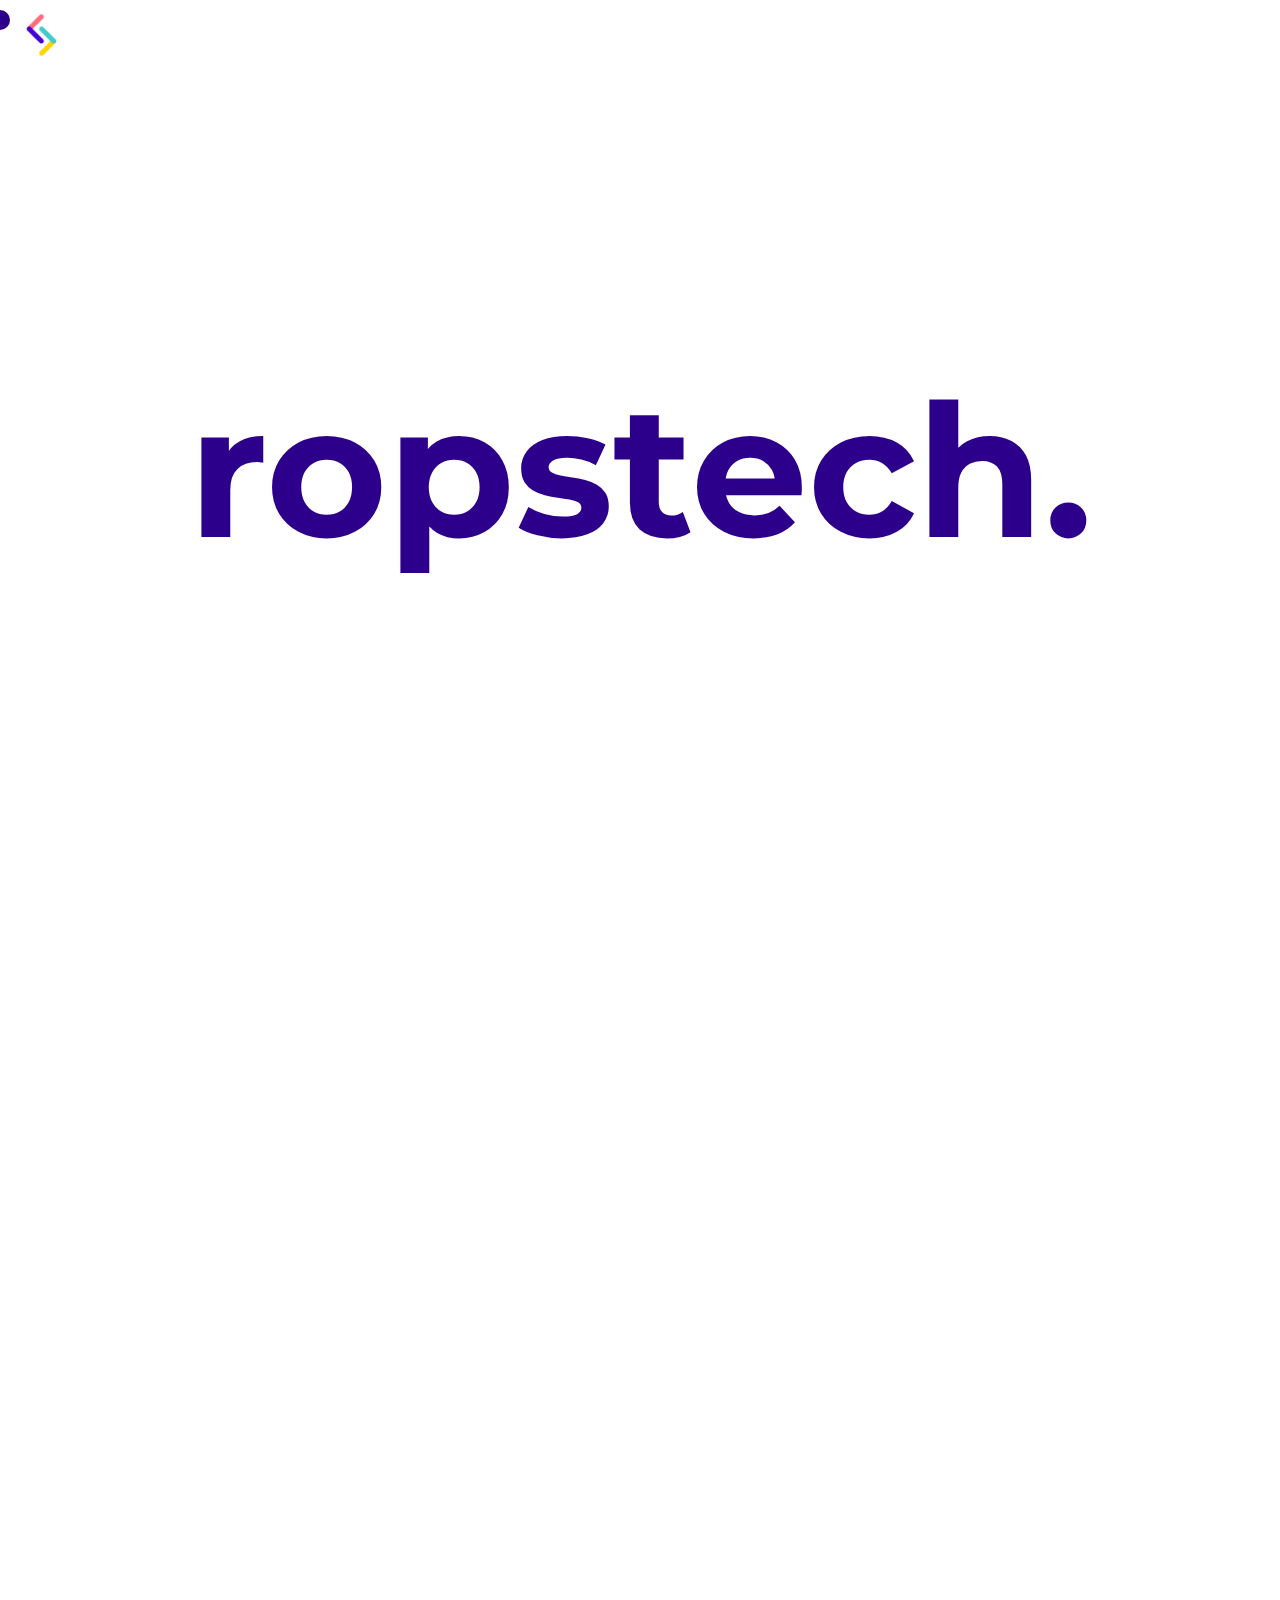
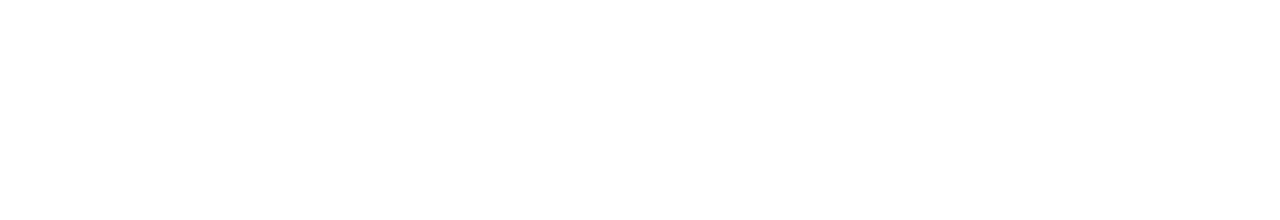
==== index.html @ 999d429a "try text_scramble.js" ====
<!DOCTYPE html>
<html lang="en">
  <head>
    <meta charset="UTF-8">
    <title>ropstech</title>
    <link href="https://fonts.googleapis.com/css2?family=Montserrat:wght@900&display=swap" rel="stylesheet">
    <link rel="shortcut icon" type="image/x-icon" href="icons/favicon.ico?">
    <link rel="stylesheet" type="text/css" href="style.css">
    <script src="./scripts/mouseover.js"></script>
    <script src="https://cdnjs.cloudflare.com/ajax/libs/gsap/3.9.1/gsap.min.js"></script>
    <script src="./scripts/text_scramble.js"></script>
  </head>

  <body>
    <div class="header">
      <a href="https://ropstech.github.io">
        <img src="./images/Logo_main-removebg.png" alt="Logo"/>
      </a>
    </div>
    <div class="cursor"></div>
    <div class="shapes"style="margin-top: 20px;">
      <div class="shape shape-1"></div>
      <div class="shape shape-2"></div>
      <div class="shape shape-3"></div>
    </div>
    <div class="content"style="margin-top: 20px;">
      <h1>ropstech.</h1>
    </div>
    <div class="spacer"></div>
    <div class="container">
      <div class="text"></div>
    </div>
  </body>
</html>
---- style.css ----
html, body {
    font-family: 'Montserrat', sans-serif;
    font-weight: 900;
    margin: 0;
    padding: 0;
  }
  
  body, body * {
    cursor: none;
  }
  
  .shapes {
    position: relative;
    height: 100vh;
    width: 100vw;
    background: #2c008a;
    overflow: hidden;
    margin: 0;
    box-sizing: border-box;
  }
  
  .shape {
    will-change: transform;
    position: absolute;
    border-radius: 50%;
  }
  .shape.shape-1 {
    background: #4401d5;
    width: 650px;
    height: 650px;
    margin: -325px 0 0 -325px;
  }
  .shape.shape-2 {
    background: #40cccb;
    width: 440px;
    height: 440px;
    margin: -220px 0 0 -220px;
  }
  .shape.shape-3 {
    background: #FFD400;
    width: 270px;
    height: 270px;
    margin: -135px 0 0 -135px;
  }
  
  .content {
    top: 0;
    left: 0;
    position: absolute;
    display: flex;
    justify-content: center;
    align-items: center;
    height: 100vh;
    width: 100vw;
    background: #fff;
    mix-blend-mode: screen;
  }
  
  div {
    height: 50vh;
    overflow: hidden;
  }
  
  .spacer {
    height: 50vh;
  }
  
  h1 {
    font-size: 100px;
    color: #000;
    margin: 0;
    text-align: center;
  }
  @media (min-width: 419px) {
    h1 {
      font-size: 100px;
      font-size: calc((0.0989119683 * 100vw + (58.5558852621px)));
    }
  }
  @media (min-width: 1430px) {
    h1 {
      font-size: 200px;
    }
  }
  
  .cursor {
    position: fixed;
    background: #2c008a;
    width: 20px;
    height: 20px;
    margin: -10px 0 0 -10px;
    border-radius: 50%;
    will-change: transform;
    -webkit-user-select: none;
       -moz-user-select: none;
        -ms-user-select: none;
            user-select: none;
    pointer-events: none;
    z-index: 10000;
  }
  
  ::-moz-selection {
    color: #fff;
    background: #2c008a;
  }
  
  ::selection {
    color: #fff;
    background: #2c008a;
  }
  
  
  
  @import 'https://fonts.googleapis.com/css?family=Roboto+Mono:100';
  
        .container {
          height: 100%;
          width: 100%;
          justify-content: center;
          align-items: center;
          display: flex;
        }
  
        .text {
          font-weight: 100;
          font-size: 28px;
          color: #2c008a;
          font-family: 'Roboto Mono', monospace;
  
        }
  
        .dud {
          color: #4401d5;
        }
    
    
    img {
    height: 50px;
    position: absolute;
    top: 10px;
    left: 10px;
    z-index: 1000;
    }
    
    img:hover {
    cursor: pointer;
    pointer-events: auto; /* pointer-events auf auto setzen */
    }
  
    .header {
    position: fixed;
    top: 0;
    width: 100%;
    height: 60px;
    z-index: 9999;
    background-color: #fff;
  }
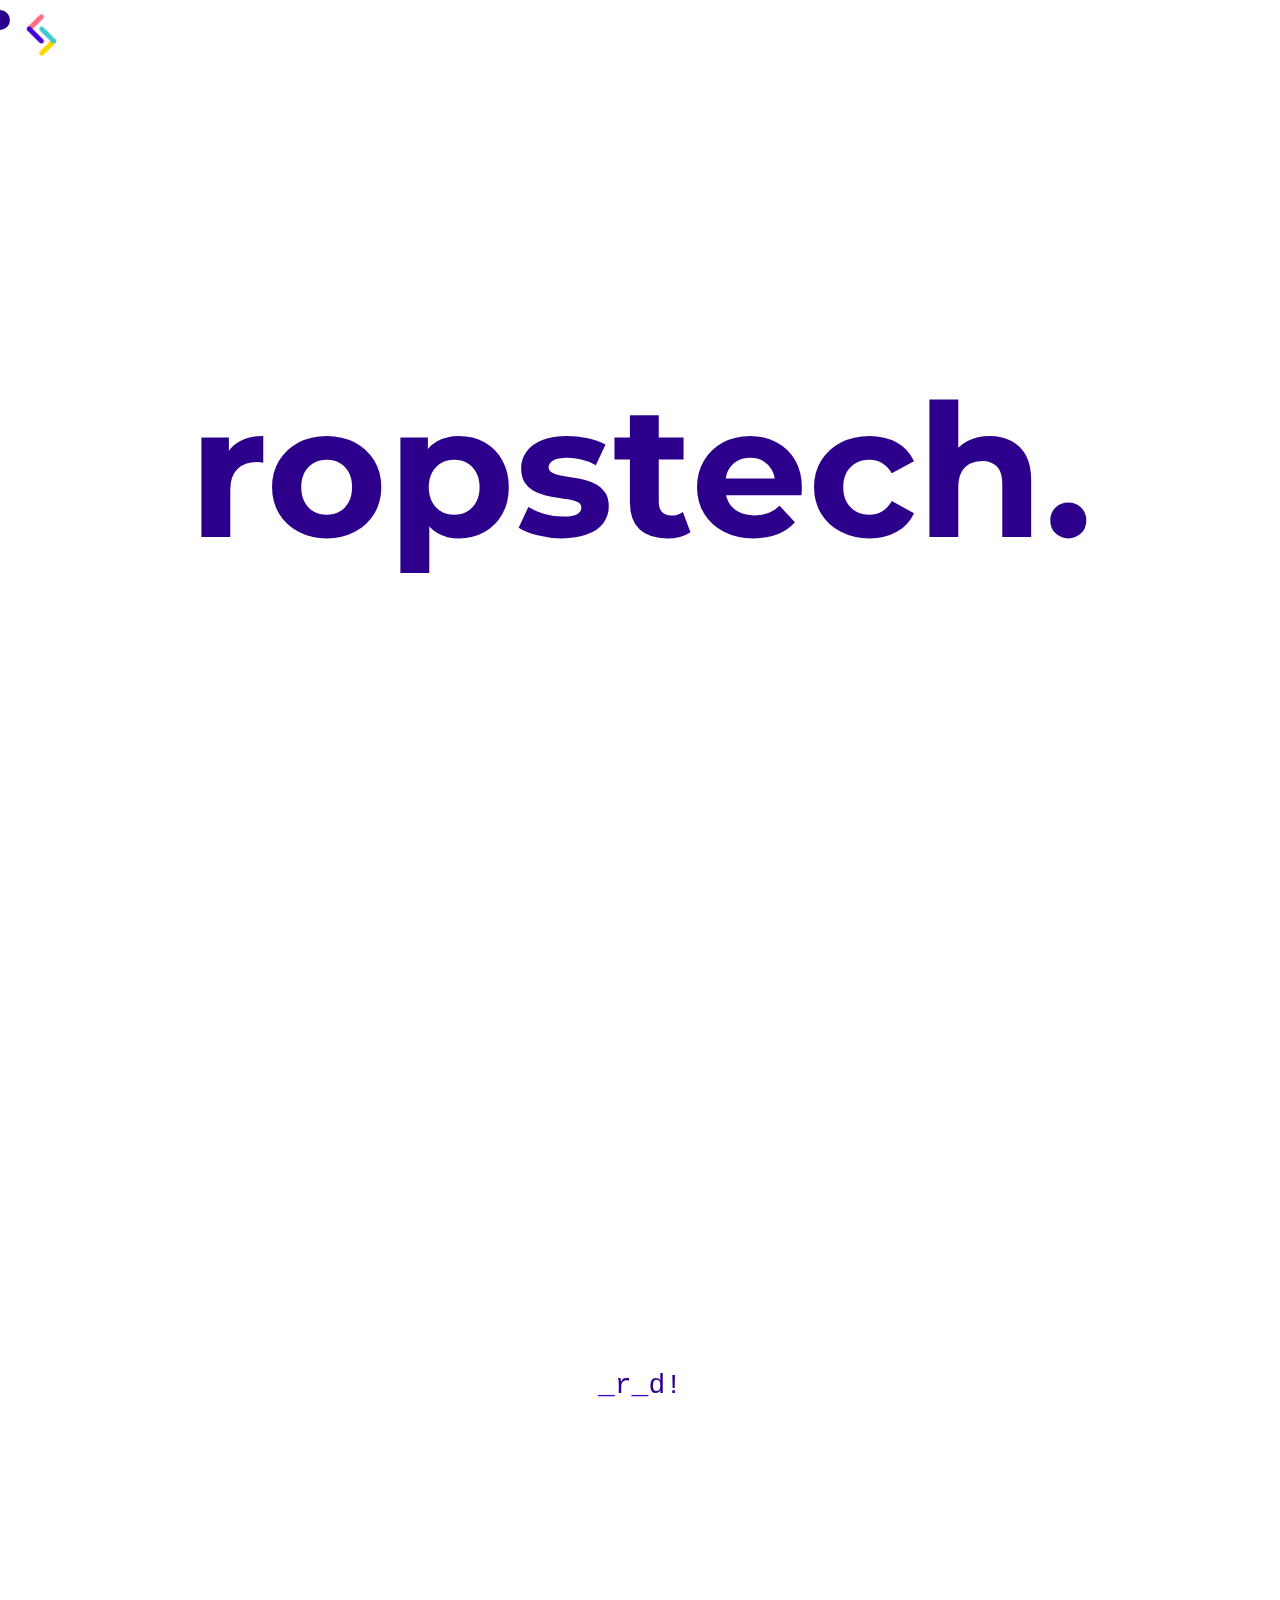
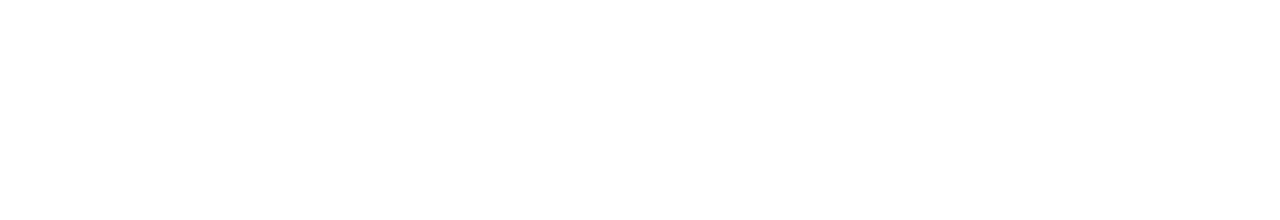
==== commit 7459b333: "fixing JS error by placing script src at eof" ====
--- a/index.html
+++ b/index.html
@@ -6,9 +6,7 @@
     <link href="https://fonts.googleapis.com/css2?family=Montserrat:wght@900&display=swap" rel="stylesheet">
     <link rel="shortcut icon" type="image/x-icon" href="icons/favicon.ico?">
     <link rel="stylesheet" type="text/css" href="style.css">
-    <script src="./scripts/mouseover.js"></script>
-    <script src="https://cdnjs.cloudflare.com/ajax/libs/gsap/3.9.1/gsap.min.js"></script>
-    <script src="./scripts/text_scramble.js"></script>
+
   </head>
 
   <body>
@@ -29,7 +27,10 @@
     <div class="spacer"></div>
     <div class="container">
       <div class="text"></div>
-    </div>
+    </div> 
   </body>
 </html>
 
+<script src="./scripts/mouseover.js"></script>
+<script src="https://cdnjs.cloudflare.com/ajax/libs/gsap/3.9.1/gsap.min.js"></script>
+<script src="./scripts/text_scramble.js"></script>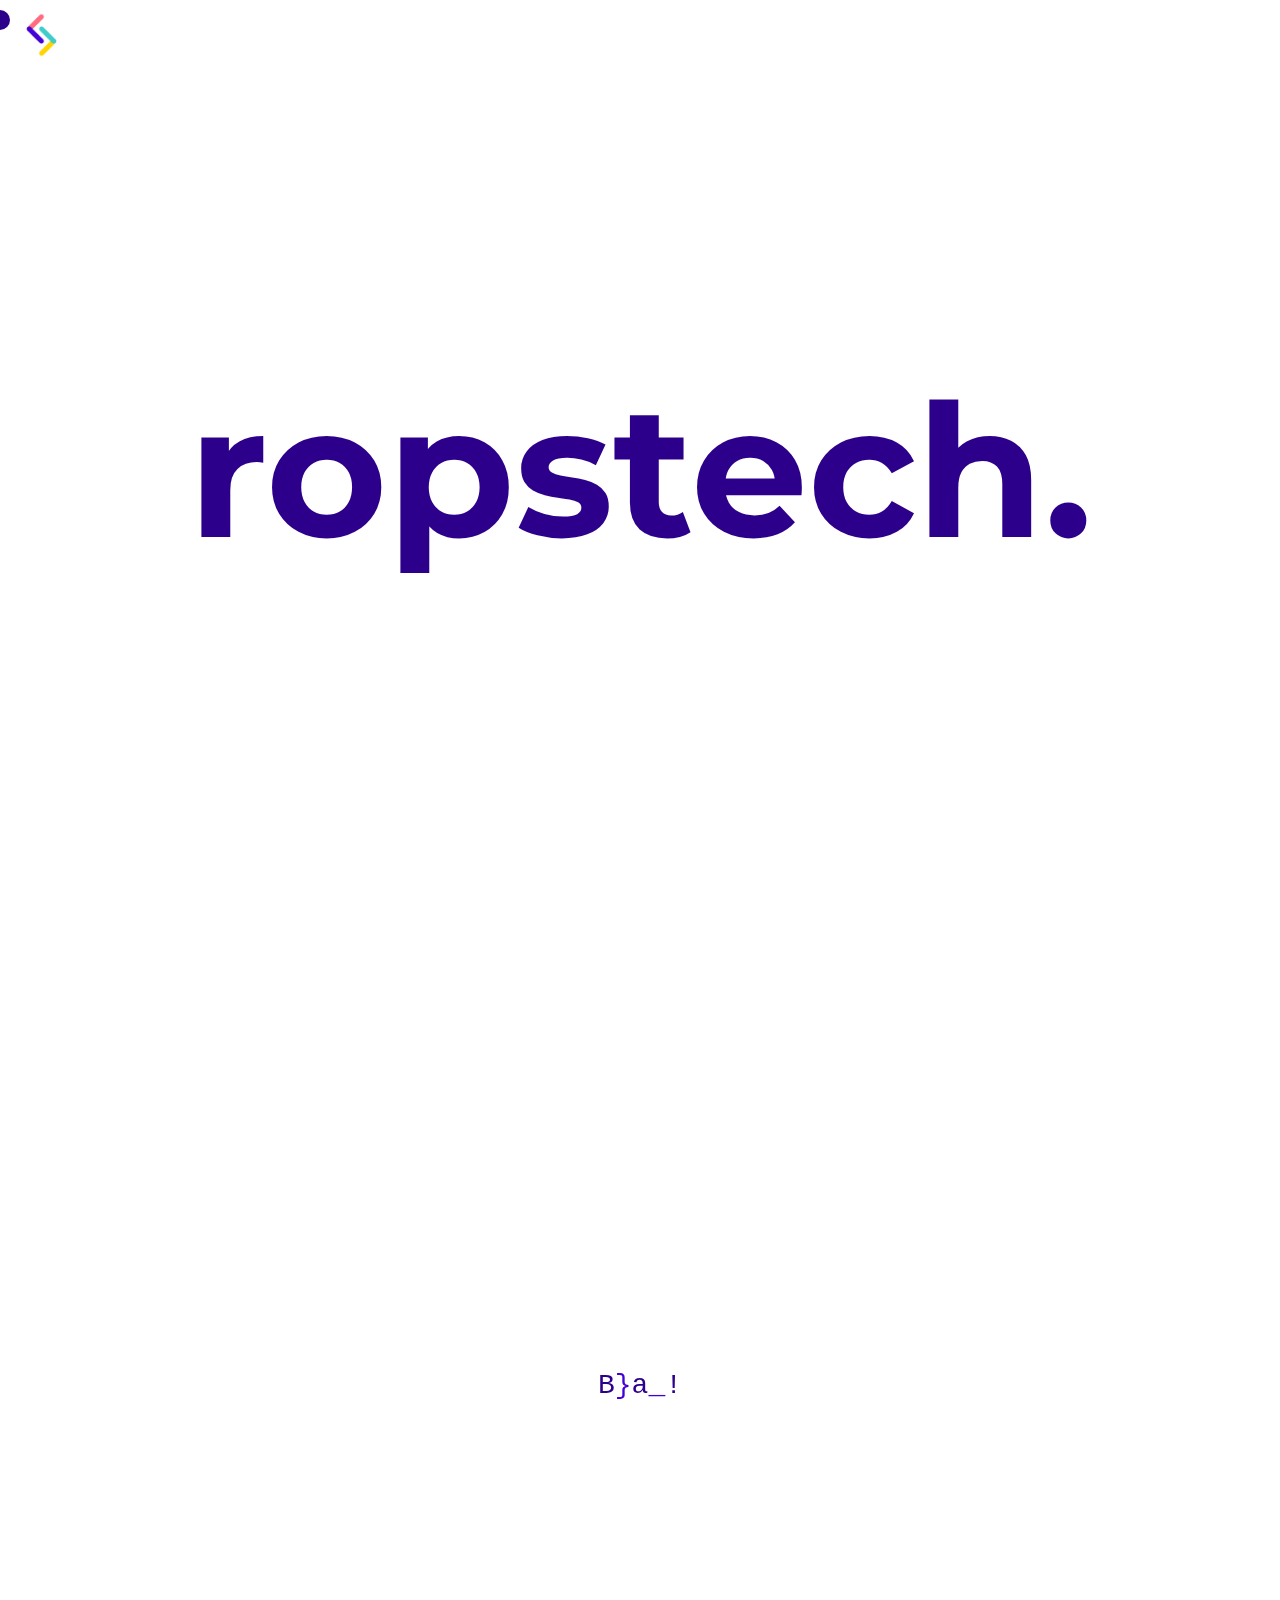
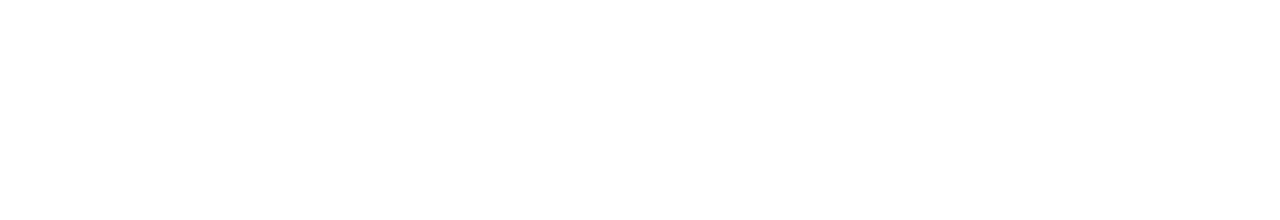
==== commit c41adc4b: "change location of script src inside html body" ====
--- a/index.html
+++ b/index.html
@@ -10,6 +10,7 @@
   </head>
 
   <body>
+    
     <div class="header">
       <a href="https://ropstech.github.io">
         <img src="./images/Logo_main-removebg.png" alt="Logo"/>
@@ -28,9 +29,10 @@
     <div class="container">
       <div class="text"></div>
     </div> 
+
+    <script src="./scripts/mouseover.js"></script>
+    <script src="https://cdnjs.cloudflare.com/ajax/libs/gsap/3.9.1/gsap.min.js"></script>
+    <script src="./scripts/text_scramble.js"></script>
   </body>
 </html>
 
-<script src="./scripts/mouseover.js"></script>
-<script src="https://cdnjs.cloudflare.com/ajax/libs/gsap/3.9.1/gsap.min.js"></script>
-<script src="./scripts/text_scramble.js"></script>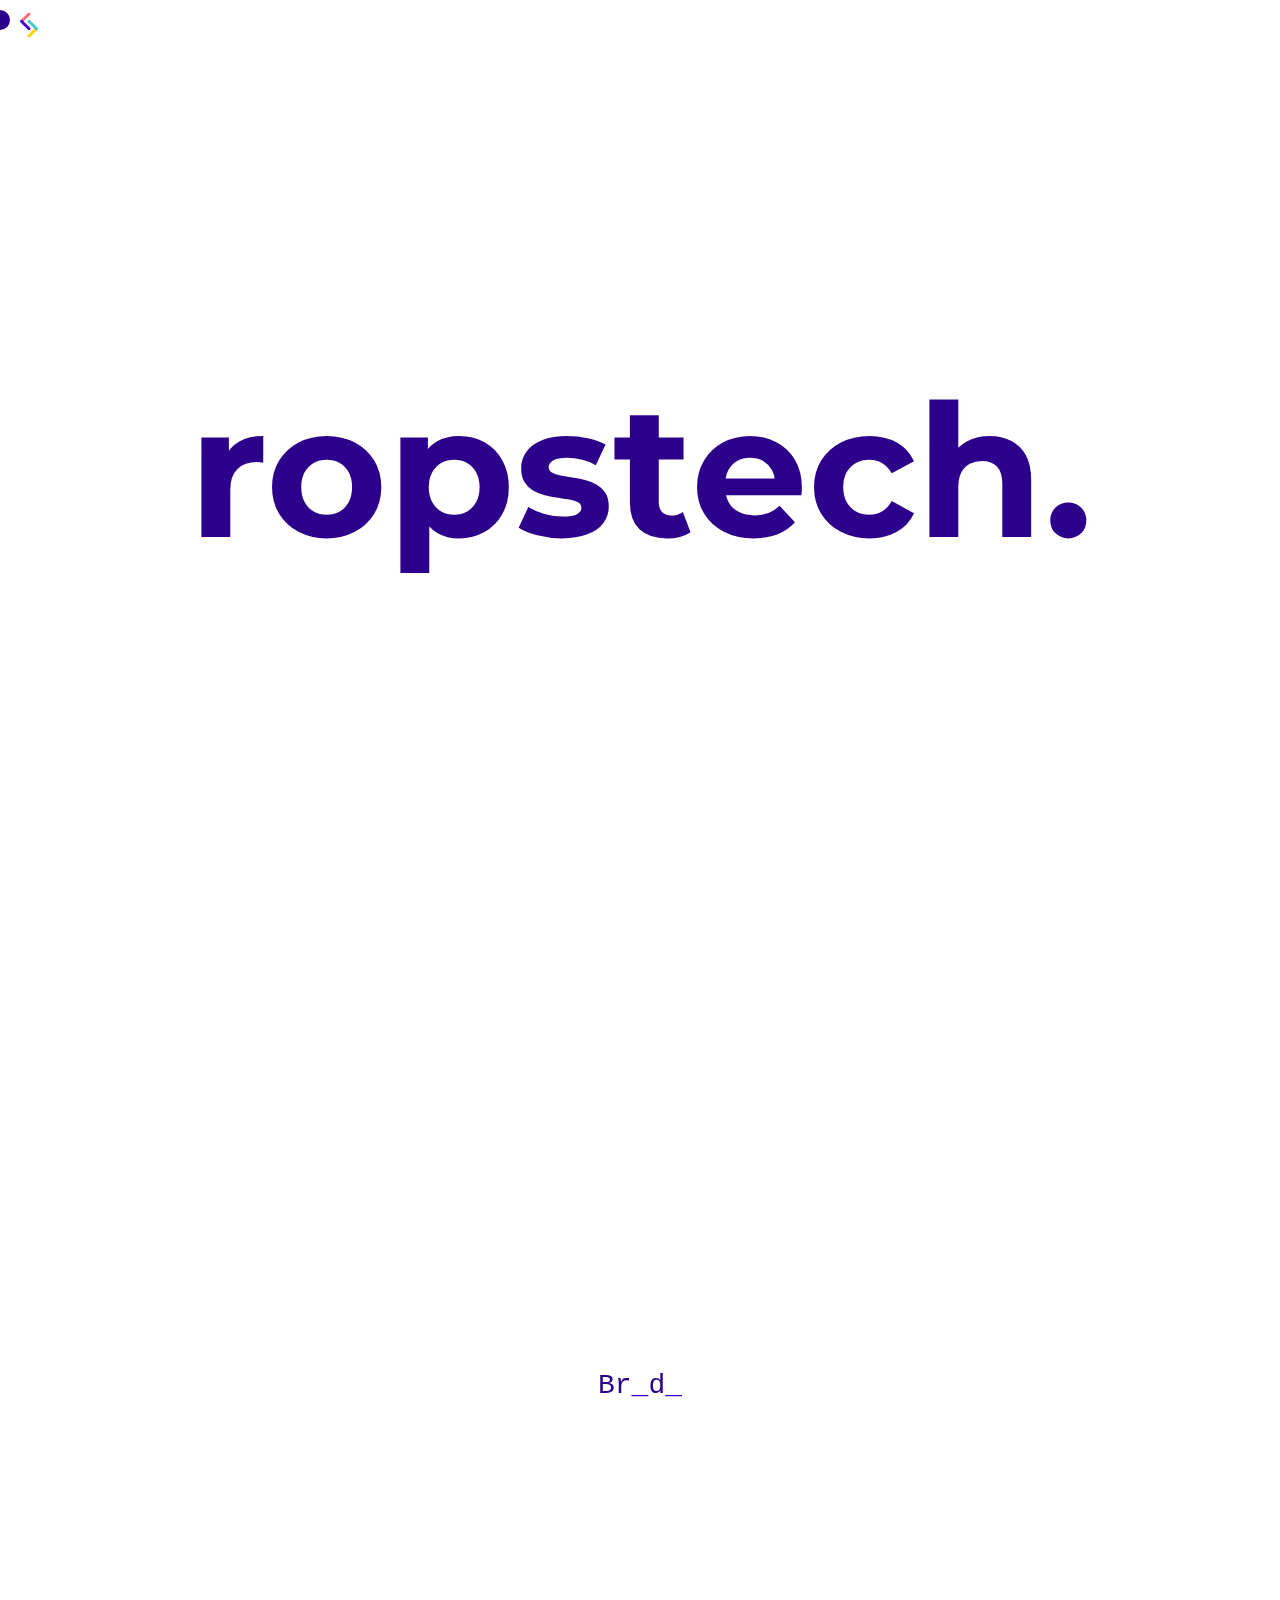
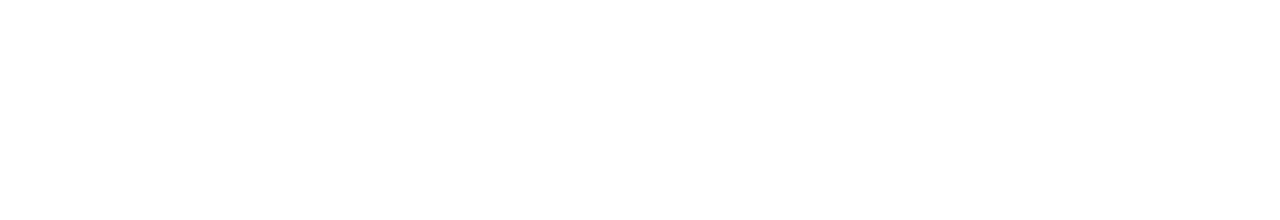
==== commit 91ce09dc: "test commit" ====
--- a/index.html
+++ b/index.html
@@ -10,10 +10,11 @@
   </head>
 
   <body>
-    
+
     <div class="header">
       <a href="https://ropstech.github.io">
-        <img src="./images/Logo_main-removebg.png" alt="Logo"/>
+        <img src="./images/Logo_main-removebg.png" alt="Logo" style="height: 50%
+        ;"/>
       </a>
     </div>
     <div class="cursor"></div>
@@ -33,6 +34,7 @@
     <script src="./scripts/mouseover.js"></script>
     <script src="https://cdnjs.cloudflare.com/ajax/libs/gsap/3.9.1/gsap.min.js"></script>
     <script src="./scripts/text_scramble.js"></script>
+    
   </body>
 </html>
 
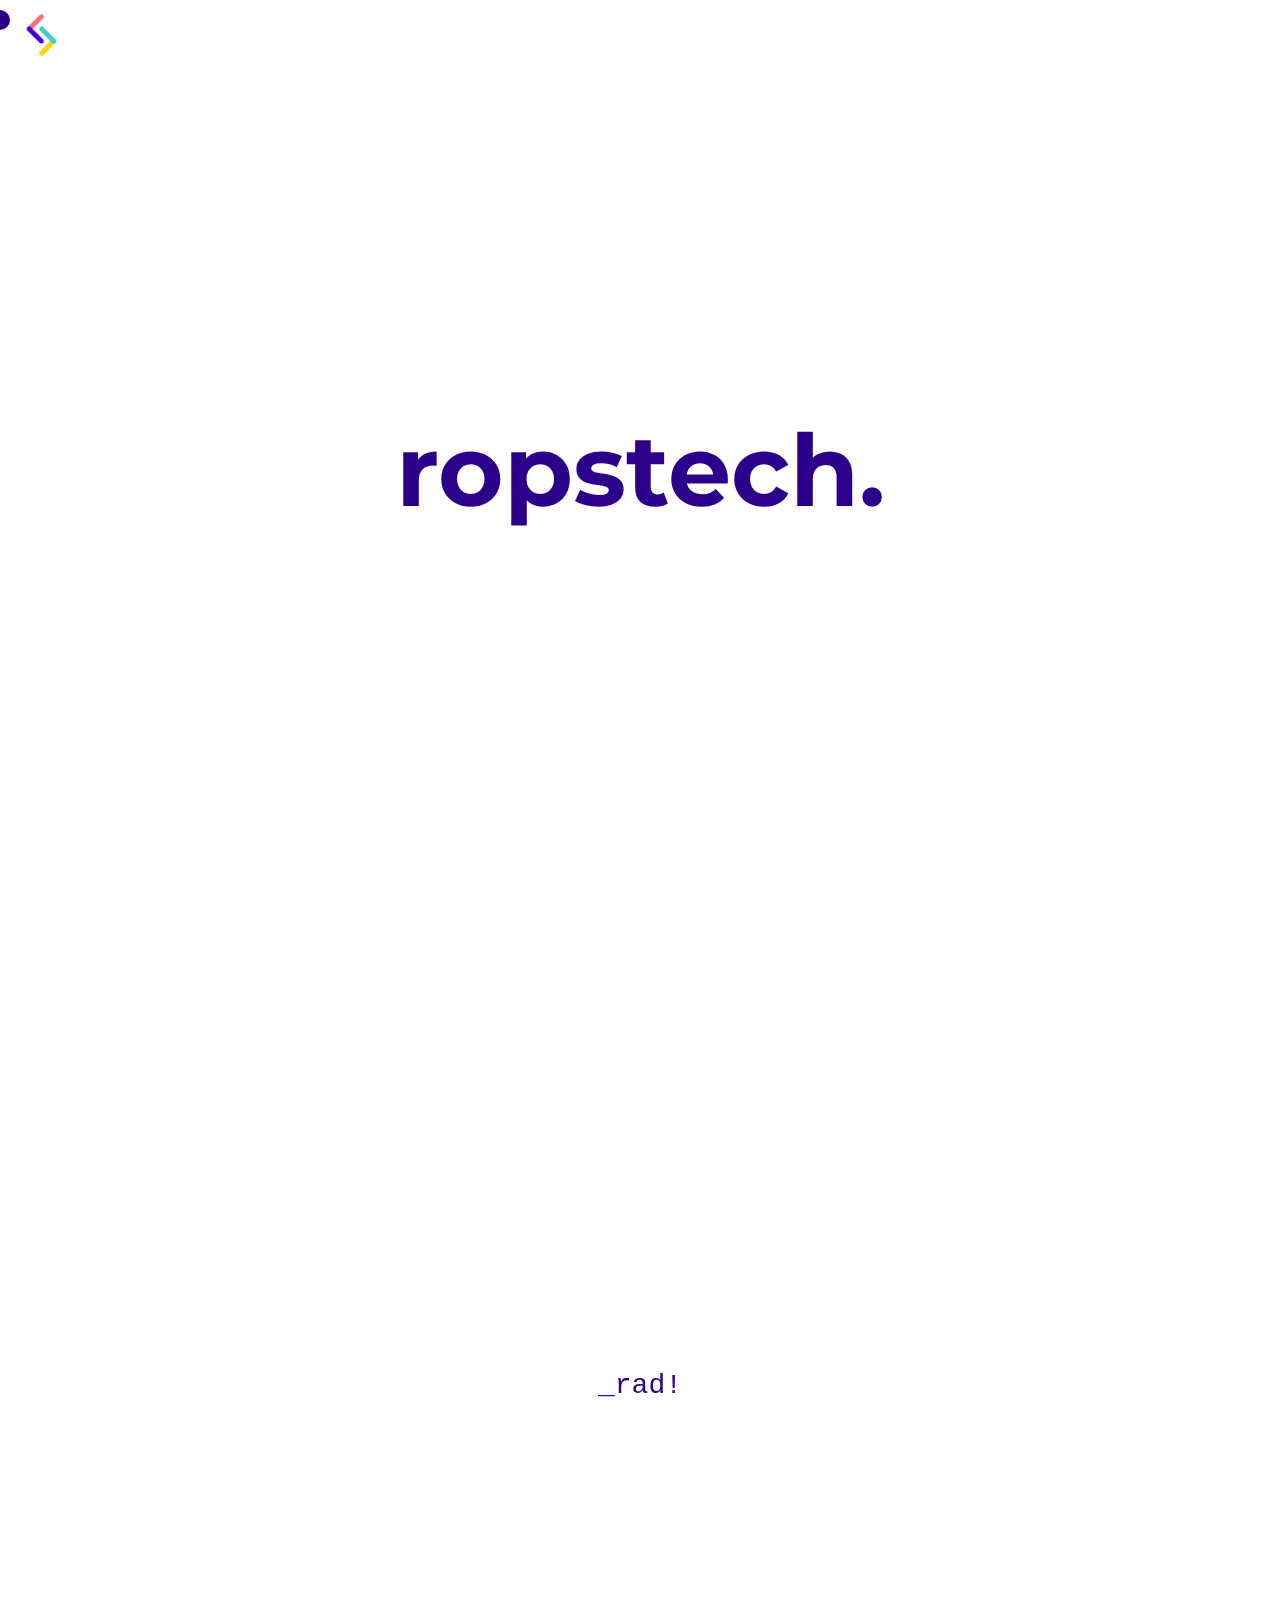
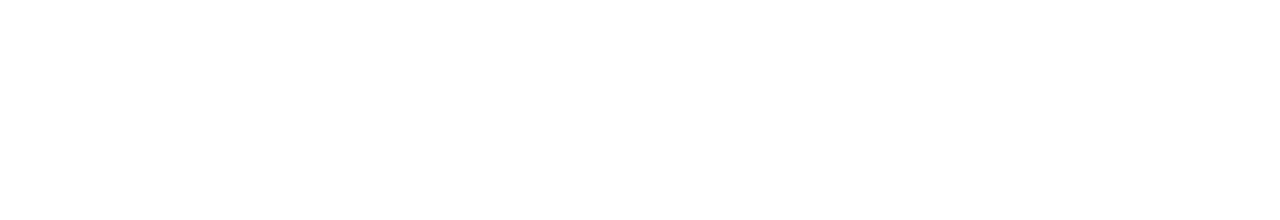
==== commit 48ab8912: "try to fix mobile logo size" ====
--- a/index.html
+++ b/index.html
@@ -13,8 +13,7 @@
 
     <div class="header">
       <a href="https://ropstech.github.io">
-        <img src="./images/Logo_main-removebg.png" alt="Logo" style="height: 50%
-        ;"/>
+        <img class="my-logo" src="./images/Logo_main-removebg.png" alt="Logo"/>
       </a>
     </div>
     <div class="cursor"></div>
@@ -34,7 +33,7 @@
     <script src="./scripts/mouseover.js"></script>
     <script src="https://cdnjs.cloudflare.com/ajax/libs/gsap/3.9.1/gsap.min.js"></script>
     <script src="./scripts/text_scramble.js"></script>
-    
+
   </body>
 </html>
 
--- a/style.css
+++ b/style.css
@@ -71,11 +71,16 @@
     margin: 0;
     text-align: center;
   }
-  @media (min-width: 419px) {
+  @media (mmax-width: 520px) {
     h1 {
       font-size: 100px;
       font-size: calc((0.0989119683 * 100vw + (58.5558852621px)));
     }
+    
+      .my-logo {
+      min-width: 60px;
+      min-height: 90px;
+      }
   }
   @media (min-width: 1430px) {
     h1 {
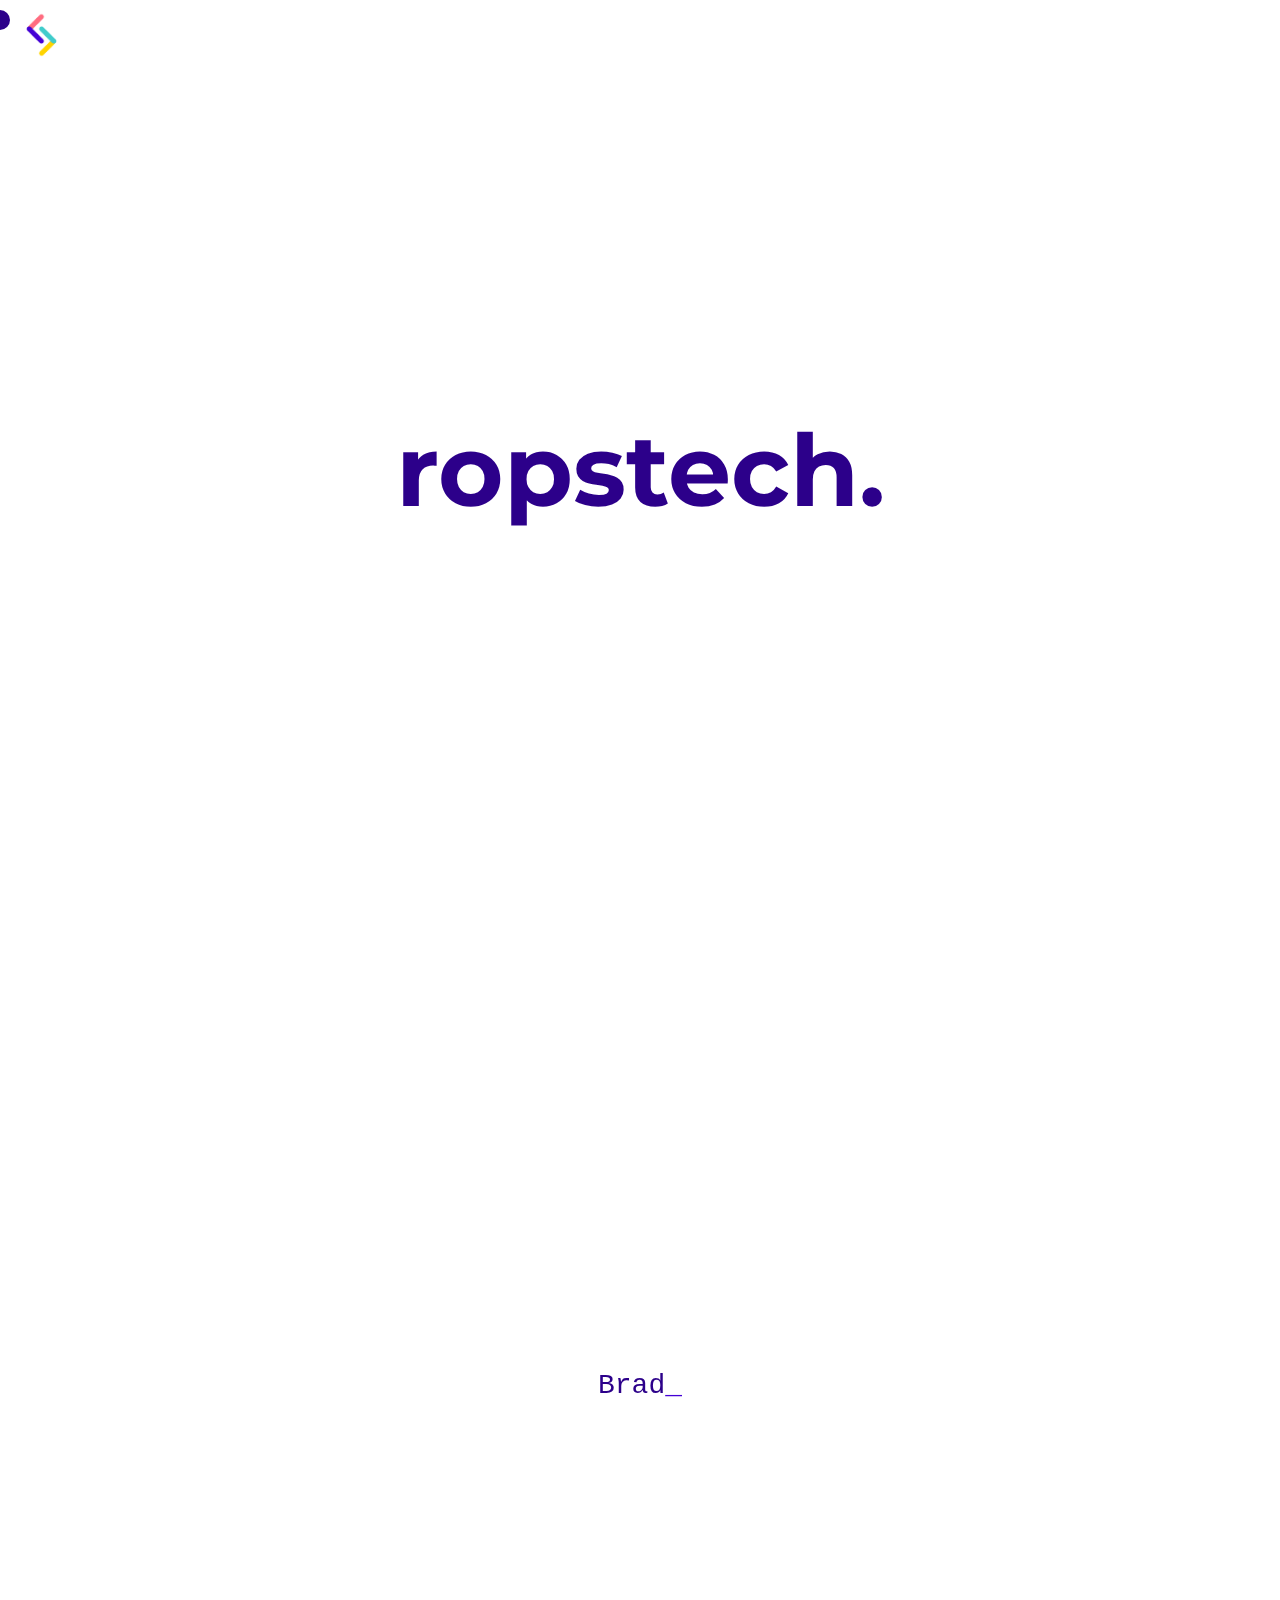
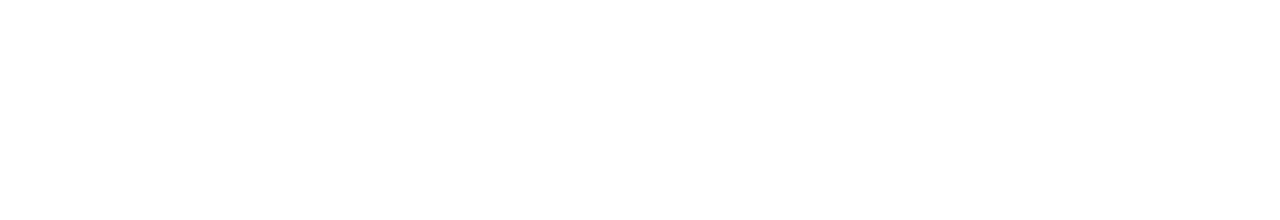
==== commit 0cb03621: "test for white space" ====
--- a/index.html
+++ b/index.html
@@ -1,12 +1,12 @@
 <!DOCTYPE html>
 <html lang="en">
+  
   <head>
     <meta charset="UTF-8">
     <title>ropstech</title>
     <link href="https://fonts.googleapis.com/css2?family=Montserrat:wght@900&display=swap" rel="stylesheet">
     <link rel="shortcut icon" type="image/x-icon" href="icons/favicon.ico?">
     <link rel="stylesheet" type="text/css" href="style.css">
-
   </head>
 
   <body>
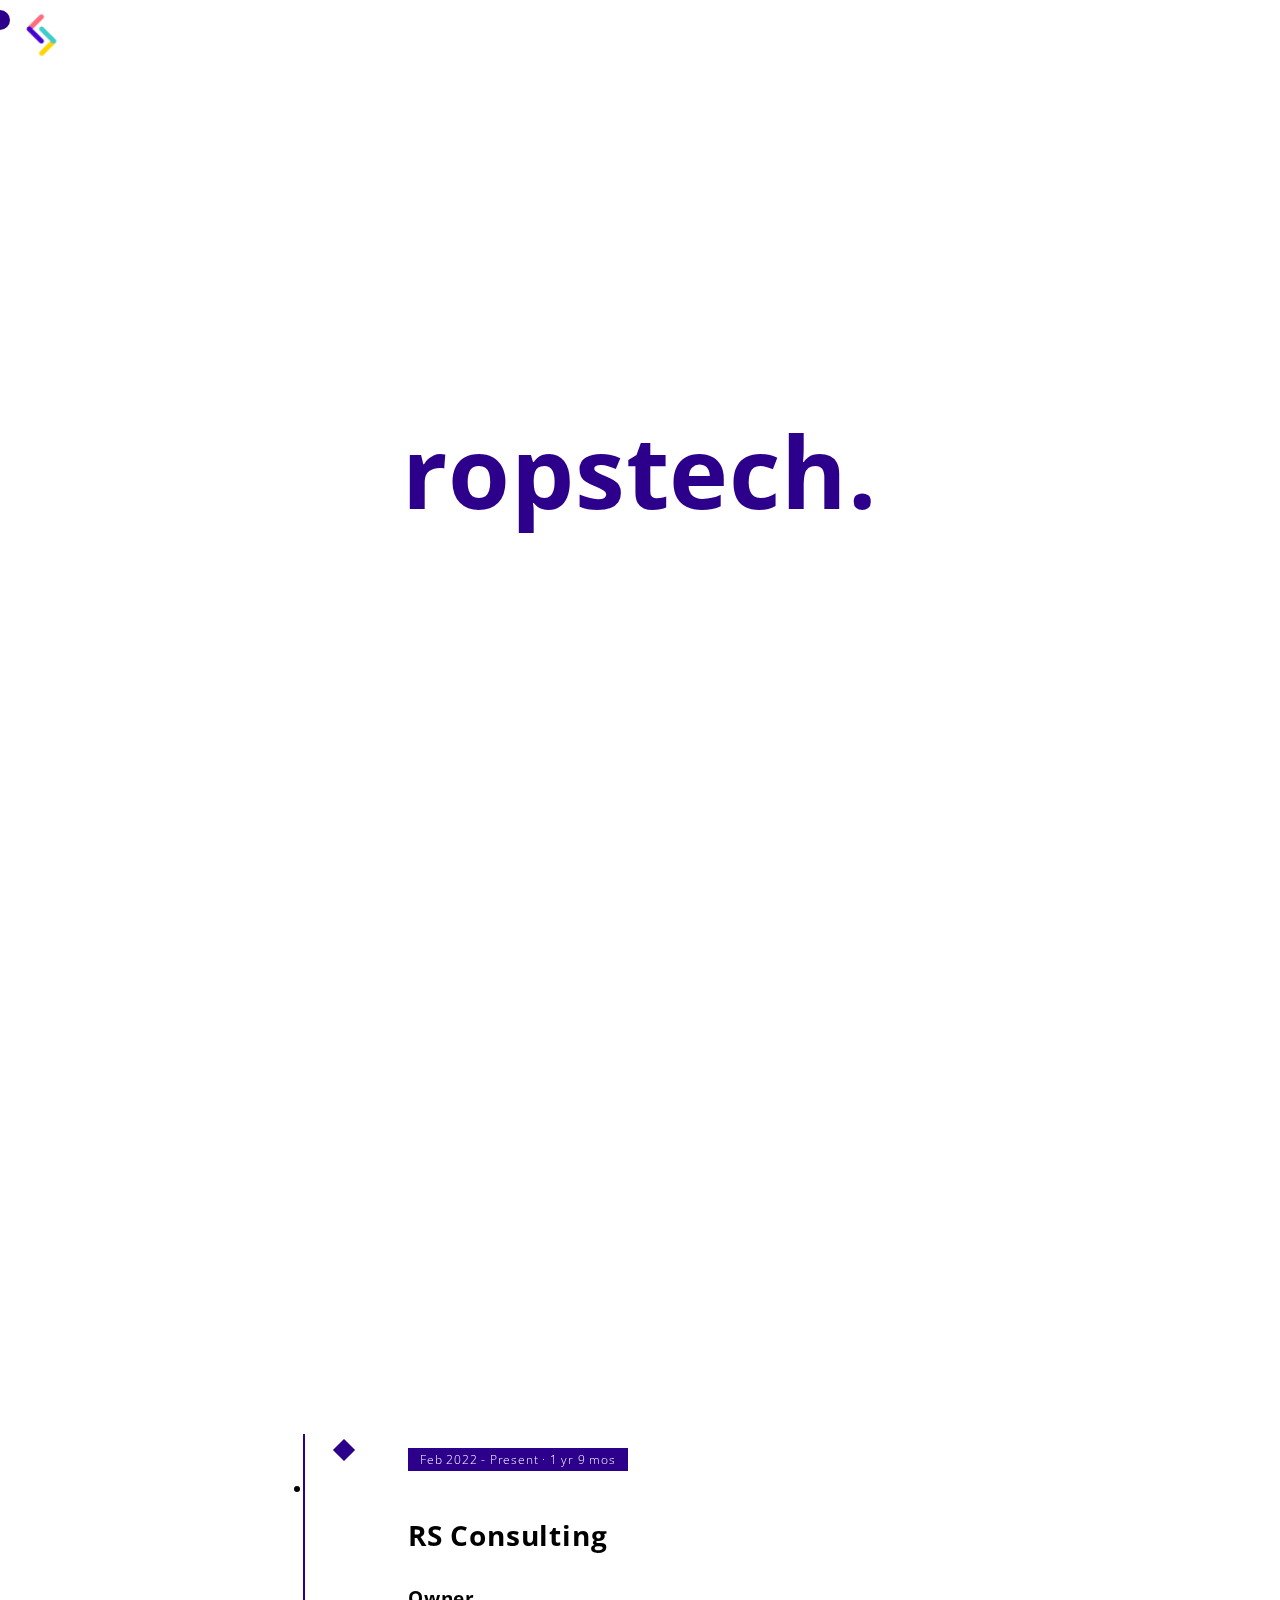
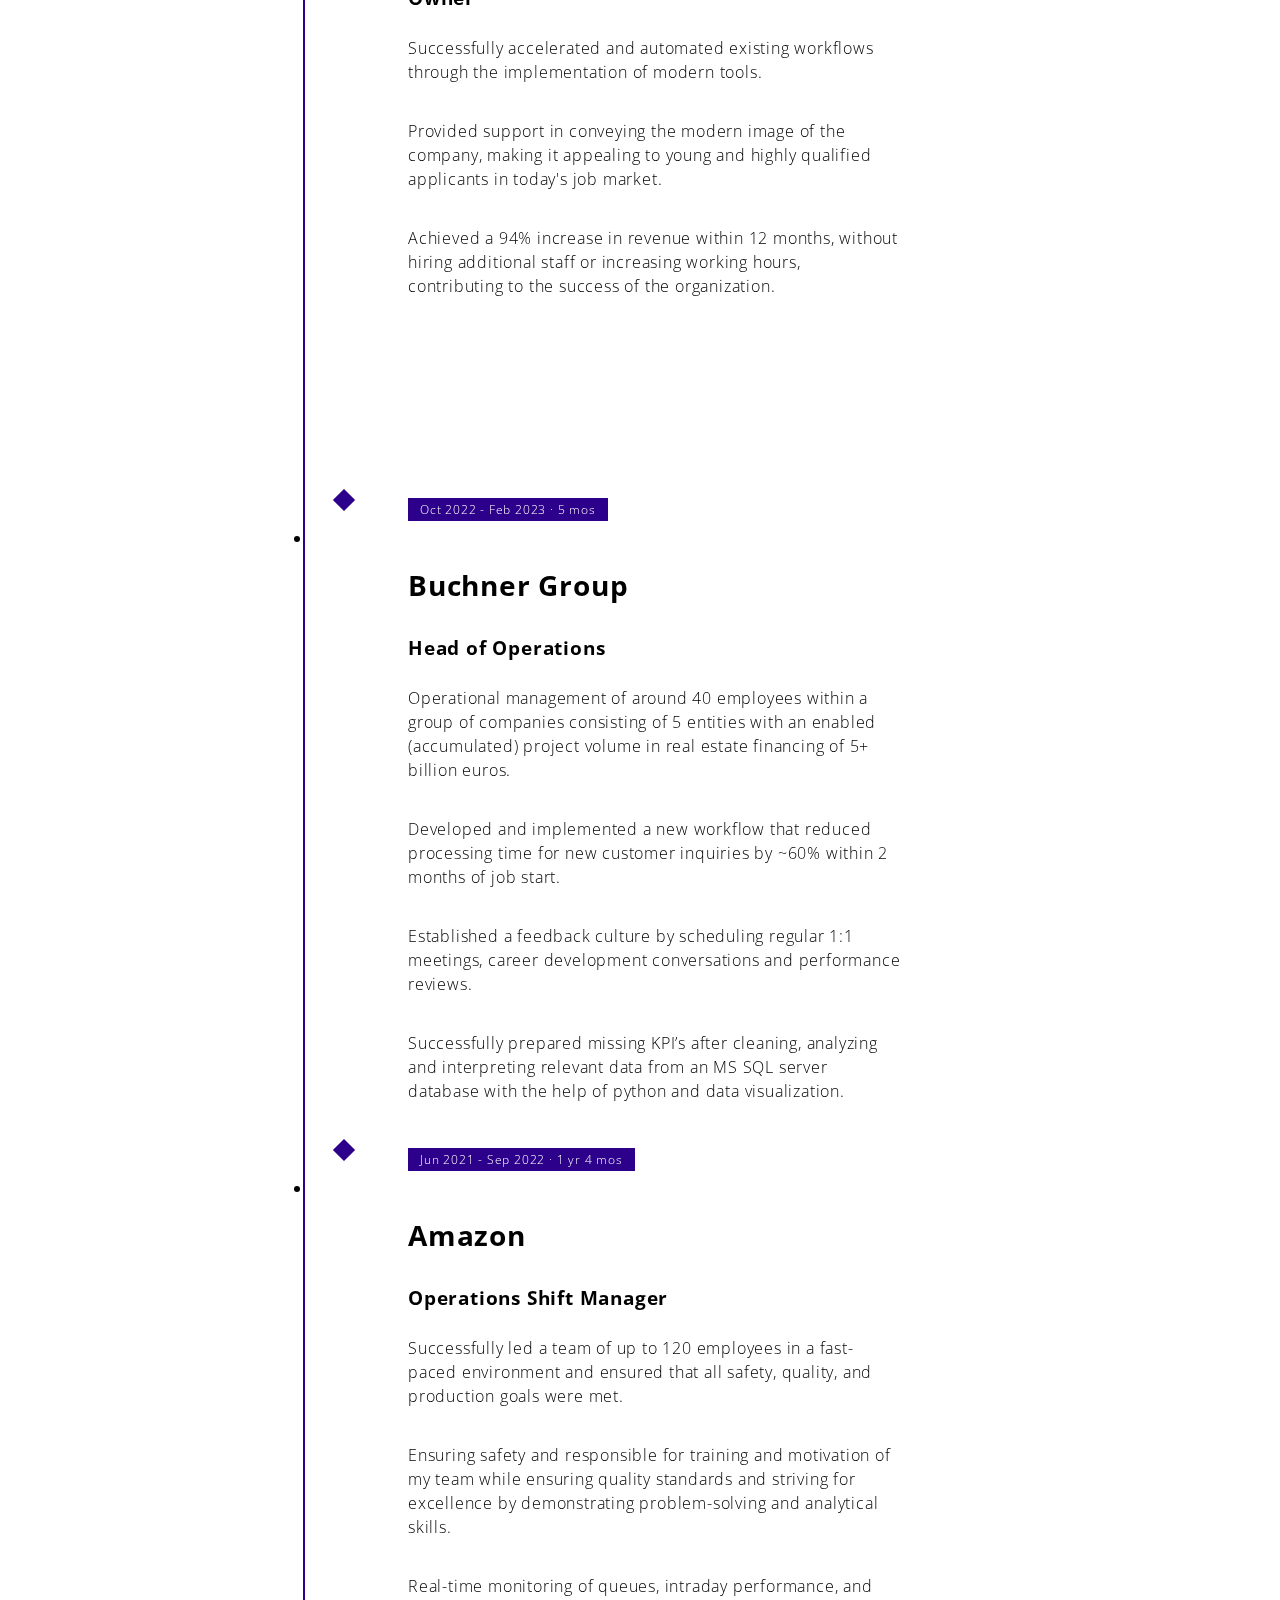
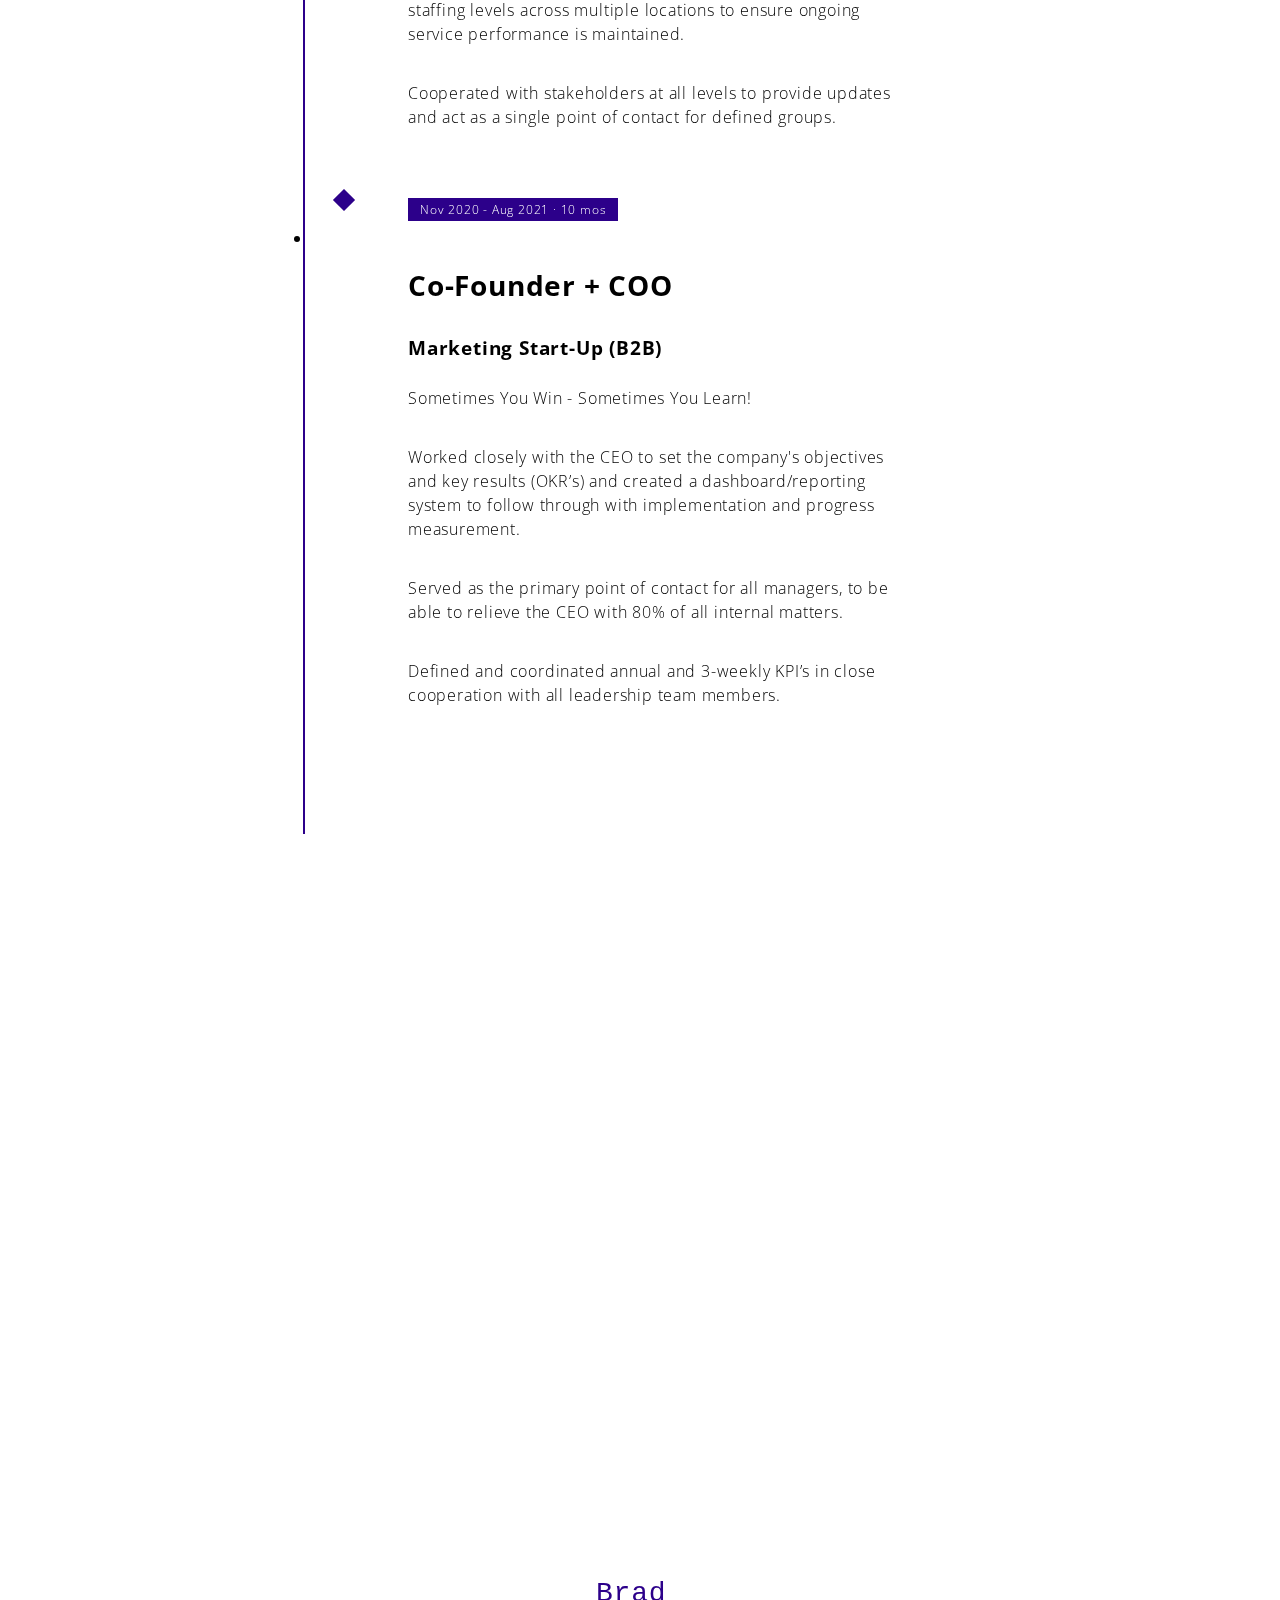
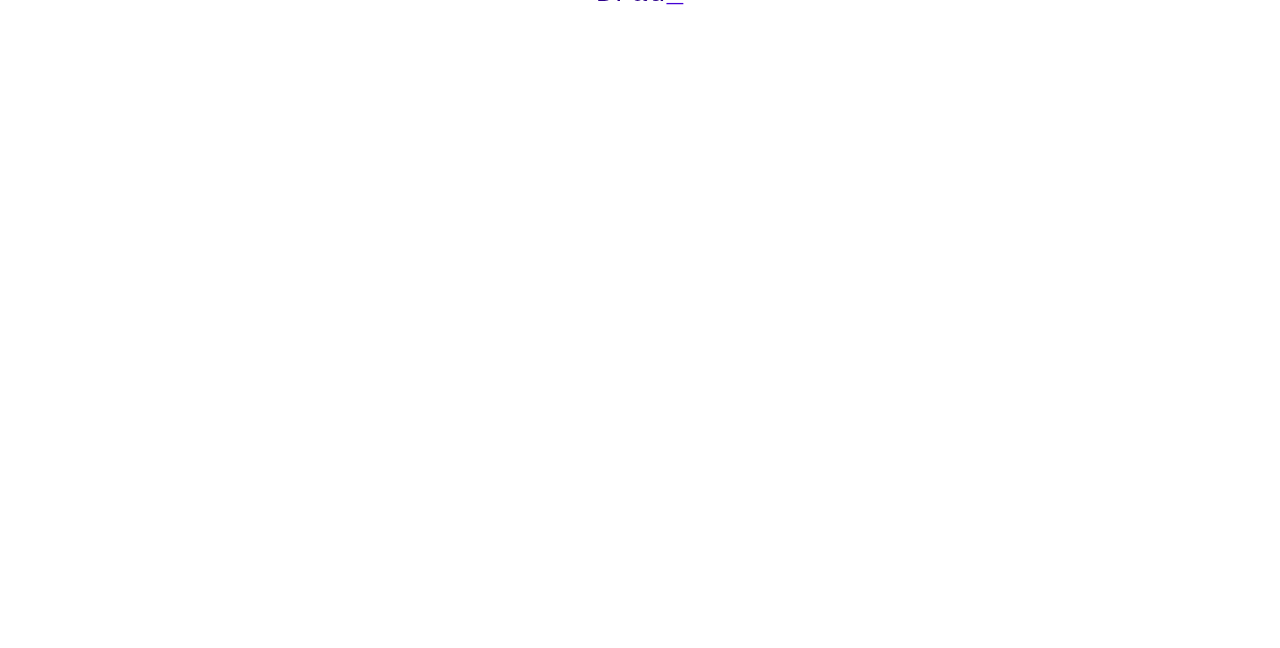
==== commit aa013559: "added resume data" ====
--- a/index.html
+++ b/index.html
@@ -1,39 +1,91 @@
 <!DOCTYPE html>
 <html lang="en">
-  
-  <head>
+
+<head>
     <meta charset="UTF-8">
     <title>ropstech</title>
     <link href="https://fonts.googleapis.com/css2?family=Montserrat:wght@900&display=swap" rel="stylesheet">
     <link rel="shortcut icon" type="image/x-icon" href="icons/favicon.ico?">
     <link rel="stylesheet" type="text/css" href="style.css">
-  </head>
+    <link rel="stylesheet" type="text/css" href="resume.css">
+</head>
 
-  <body>
+<body>
 
     <div class="header">
-      <a href="https://ropstech.github.io">
-        <img class="my-logo" src="./images/Logo_main-removebg.png" alt="Logo"/>
-      </a>
+        <a href="https://ropstech.github.io">
+            <img class="my-logo" src="./images/Logo_main-removebg.png" alt="Logo" />
+        </a>
     </div>
     <div class="cursor"></div>
-    <div class="shapes"style="margin-top: 20px;">
-      <div class="shape shape-1"></div>
-      <div class="shape shape-2"></div>
-      <div class="shape shape-3"></div>
+    <div class="shapes" style="margin-top: 20px;">
+        <div class="shape shape-1"></div>
+        <div class="shape shape-2"></div>
+        <div class="shape shape-3"></div>
     </div>
-    <div class="content"style="margin-top: 20px;">
-      <h1>ropstech.</h1>
+    <div class="content" style="margin-top: 20px;">
+        <h1>ropstech.</h1>
     </div>
+    <div class="spacer"></div>
+
+
+    <script src="./scripts/mouseover.js"></script>
+    <script src="https://cdnjs.cloudflare.com/ajax/libs/gsap/3.9.1/gsap.min.js"></script>
+
+    <ul class="timeline">
+      <li class="timeline-event">
+          <label class="timeline-event-icon"></label>
+          <div class="timeline-event-copy">
+              <p class="timeline-event-thumbnail">Feb 2022 - Present · 1 yr 9 mos</p>
+              <h3>RS Consulting</h3>
+              <h4>Owner</h4>
+              <p>Successfully accelerated and automated existing workflows through the implementation of modern tools.</p>
+              <p>Provided support in conveying the modern image of the company, making it appealing to young and highly qualified applicants in today's job market.</p>
+              <p>Achieved a 94% increase in revenue within 12 months, without hiring additional staff or increasing working hours, contributing to the success of the organization.</p>
+          </div>
+      </li>
+      <li class="timeline-event">
+          <label class="timeline-event-icon"></label>
+          <div class="timeline-event-copy">
+              <p class="timeline-event-thumbnail">Oct 2022 - Feb 2023 · 5 mos</p>
+              <h3>Buchner Group</h3>
+              <h4>Head of Operations</h4>
+              <p>Operational management of around 40 employees within a group of companies consisting of 5 entities with an enabled (accumulated) project volume in real estate financing of 5+ billion euros.</p>
+              <p>Developed and implemented a new workflow that reduced processing time for new customer inquiries by ~60% within 2 months of job start.</p>
+              <p>Established a feedback culture by scheduling regular 1:1 meetings, career development conversations and performance reviews.</p>
+              <p>Successfully prepared missing KPI’s after cleaning, analyzing and interpreting relevant data from an MS SQL server database with the help of python and data visualization.</p>
+          </div>
+      </li>
+      <li class="timeline-event">
+          <label class="timeline-event-icon"></label>
+          <div class="timeline-event-copy">
+              <p class="timeline-event-thumbnail">Jun 2021 - Sep 2022 · 1 yr 4 mos</p>
+              <h3>Amazon</h3>
+              <h4>Operations Shift Manager</h4>
+              <p>Successfully led a team of up to 120 employees in a fast-paced environment and ensured that all safety, quality, and production goals were met.</p>
+              <p>Ensuring safety and responsible for training and motivation of my team while ensuring quality standards and striving for excellence by demonstrating problem-solving and analytical skills.</p>
+              <p>Real-time monitoring of queues, intraday performance, and staffing levels across multiple locations to ensure ongoing service performance is maintained.</p>
+              <p>Cooperated with stakeholders at all levels to provide updates and act as a single point of contact for defined groups.</p>
+          </div>
+      </li>
+      <li class="timeline-event">
+          <label class="timeline-event-icon"></label>
+          <div class="timeline-event-copy">
+              <p class="timeline-event-thumbnail">Nov 2020 - Aug 2021 · 10 mos</p>
+              <h3>Co-Founder + COO</h3>
+              <h4>Marketing Start-Up (B2B)</h4>
+              <p>Sometimes You Win - Sometimes You Learn!</p>
+              <p>Worked closely with the CEO to set the company's objectives and key results (OKR’s) and created a dashboard/reporting system to follow through with implementation and progress measurement.</p>
+              <p>Served as the primary point of contact for all managers, to be able to relieve the CEO with 80% of all internal matters.</p>
+              <p>Defined and coordinated annual and 3-weekly KPI’s in close cooperation with all leadership team members.</p>
+          </div>
+      </li> 
+    </ul>
     <div class="spacer"></div>
     <div class="container">
       <div class="text"></div>
-    </div> 
+    </div>
+    <script src="./scripts/text_scramble.js"></script>
+</body>
 
-    <script src="./scripts/mouseover.js"></script>
-    <script src="https://cdnjs.cloudflare.com/ajax/libs/gsap/3.9.1/gsap.min.js"></script>
-    <script src="./scripts/text_scramble.js"></script>
-
-  </body>
 </html>
-
--- a/style.css
+++ b/style.css
@@ -8,9 +8,8 @@
   body, body * {
     cursor: none;
   }
-  
+
   .shapes {
-    position: relative;
     height: 100vh;
     width: 100vw;
     background: #2c008a;
@@ -18,31 +17,34 @@
     margin: 0;
     box-sizing: border-box;
   }
-  
+
   .shape {
     will-change: transform;
     position: absolute;
     border-radius: 50%;
   }
+
   .shape.shape-1 {
     background: #4401d5;
     width: 650px;
     height: 650px;
     margin: -325px 0 0 -325px;
   }
+
   .shape.shape-2 {
     background: #40cccb;
     width: 440px;
     height: 440px;
     margin: -220px 0 0 -220px;
   }
+
   .shape.shape-3 {
     background: #FFD400;
     width: 270px;
     height: 270px;
     margin: -135px 0 0 -135px;
   }
-  
+
   .content {
     top: 0;
     left: 0;
@@ -55,39 +57,41 @@
     background: #fff;
     mix-blend-mode: screen;
   }
-  
+
   div {
     height: 50vh;
     overflow: hidden;
   }
-  
+
   .spacer {
     height: 50vh;
   }
-  
+
   h1 {
     font-size: 100px;
     color: #000;
     margin: 0;
     text-align: center;
   }
-  @media (mmax-width: 520px) {
+
+  @media (max-width: 520px) {
     h1 {
       font-size: 100px;
       font-size: calc((0.0989119683 * 100vw + (58.5558852621px)));
     }
     
-      .my-logo {
+    .my-logo {
       min-width: 60px;
       min-height: 90px;
-      }
+    }
   }
+
   @media (min-width: 1430px) {
     h1 {
       font-size: 200px;
     }
   }
-  
+
   .cursor {
     position: fixed;
     background: #2c008a;
@@ -97,66 +101,63 @@
     border-radius: 50%;
     will-change: transform;
     -webkit-user-select: none;
-       -moz-user-select: none;
-        -ms-user-select: none;
-            user-select: none;
+    -moz-user-select: none;
+    -ms-user-select: none;
+    user-select: none;
     pointer-events: none;
     z-index: 10000;
   }
-  
+
   ::-moz-selection {
     color: #fff;
     background: #2c008a;
   }
-  
+
   ::selection {
     color: #fff;
     background: #2c008a;
   }
-  
-  
-  
+
   @import 'https://fonts.googleapis.com/css?family=Roboto+Mono:100';
-  
-        .container {
-          height: 100%;
-          width: 100%;
-          justify-content: center;
-          align-items: center;
-          display: flex;
-        }
-  
-        .text {
-          font-weight: 100;
-          font-size: 28px;
-          color: #2c008a;
-          font-family: 'Roboto Mono', monospace;
-  
-        }
-  
-        .dud {
-          color: #4401d5;
-        }
-    
-    
-    img {
+
+  .container {
+    height: 100vh;
+    display: flex;
+    justify-content: center;
+    align-items: center;
+  }
+
+  .text {
+    font-weight: 100;
+    font-size: 28px;
+    color: #2c008a;
+    font-family: 'Roboto Mono', monospace;
+  }
+
+  .dud {
+    color: #4401d5;
+  }
+
+  img {
     height: 50px;
-    position: absolute;
+    position: fixed;
     top: 10px;
     left: 10px;
     z-index: 1000;
-    }
-    
-    img:hover {
+  }
+
+  img:hover {
     cursor: pointer;
-    pointer-events: auto; /* pointer-events auf auto setzen */
-    }
-  
-    .header {
+    pointer-events: auto;
+  }
+
+  .header {
     position: fixed;
     top: 0;
     width: 100%;
     height: 60px;
     z-index: 9999;
     background-color: #fff;
-  }+  }
+
+  --- a/resume.css
+++ b/resume.css
@@ -0,0 +1,110 @@
+/* Variables */
+/* Fonts */
+@import url(https://fonts.googleapis.com/css?family=Open+Sans:300,700);
+body {
+  font-family: 'Open Sans', 'Helvetica Neue', Helvetica, Arial, sans-serif;
+  font-size: 1em;
+  font-weight: 300;
+  line-height: 1.5;
+  letter-spacing: 0.05em;
+}
+
+/* Layout */
+* {
+  -moz-box-sizing: border-box;
+  -webkit-box-sizing: border-box;
+  box-sizing: border-box;
+}
+
+/* Styling */
+.timeline {
+  margin: 4em auto;
+  position: relative;
+  max-width: 46em;
+}
+.timeline:before {
+  background-color: #2c008a;
+  content: '';
+  margin-left: -1px;
+  position: absolute;
+  top: 0;
+  left: 2em;
+  width: 2px;
+  height: 100%;
+}
+
+.timeline-event {
+  position: relative;
+}
+.timeline-event:hover .timeline-event-icon {
+  -moz-transform: rotate(-45deg);
+  -ms-transform: rotate(-45deg);
+  -webkit-transform: rotate(-45deg);
+  transform: rotate(-45deg);
+  background-color: #a83279;
+}
+.timeline-event:hover .timeline-event-thumbnail {
+  -moz-box-shadow: inset 40em 0 0 0 #a83279;
+  -webkit-box-shadow: inset 40em 0 0 0 #a83279;
+  box-shadow: inset 40em 0 0 0 #a83279;
+}
+
+.timeline-event-copy {
+  padding: 2em;
+  position: relative;
+  top: -1.875em;
+  left: 4em;
+  width: 80%;
+  min-height: 650px; /* Adjust the height as needed */
+  max-height: 4700px; /* Adjust the height as needed */
+}
+.timeline-event-copy h3 {
+  font-size: 1.75em;
+}
+.timeline-event-copy h4 {
+  font-size: 1.2em;
+  margin-bottom: 1.2em;
+}
+.timeline-event-copy strong {
+  font-weight: 700;
+}
+.timeline-event-copy p:not(.timeline-event-thumbnail) {
+  padding-bottom: 1.2em;
+}
+
+.timeline-event-icon {
+  -moz-transition: -moz-transform 0.2s ease-in;
+  -o-transition: -o-transform 0.2s ease-in;
+  -webkit-transition: -webkit-transform 0.2s ease-in;
+  transition: transform 0.2s ease-in;
+  -moz-transform: rotate(45deg);
+  -ms-transform: rotate(45deg);
+  -webkit-transform: rotate(45deg);
+  transform: rotate(45deg);
+  background-color: #2c008a;
+  outline: 10px solid white;
+  display: block;
+  margin: 0.5em 0.5em 0.5em -0.5em;
+  position: absolute;
+  top: 0;
+  left: 2em;
+  width: 1em;
+  height: 1em;
+}
+
+.timeline-event-thumbnail {
+  -moz-transition: box-shadow 0.5s ease-in 0.1s;
+  -o-transition: box-shadow 0.5s ease-in 0.1s;
+  -webkit-transition: box-shadow 0.5s ease-in;
+  -webkit-transition-delay: 0.1s;
+  transition: box-shadow 0.5s ease-in 0.1s;
+  color: white;
+  font-size: 0.75em;
+  background-color: #2c008a;
+  -moz-box-shadow: inset 0 0 0 0em #ef795a;
+  -webkit-box-shadow: inset 0 0 0 0em #ef795a;
+  box-shadow: inset 0 0 0 0em #ef795a;
+  display: inline-block;
+  margin-bottom: 1.2em;
+  padding: 0.25em 1em 0.2em 1em;
+}
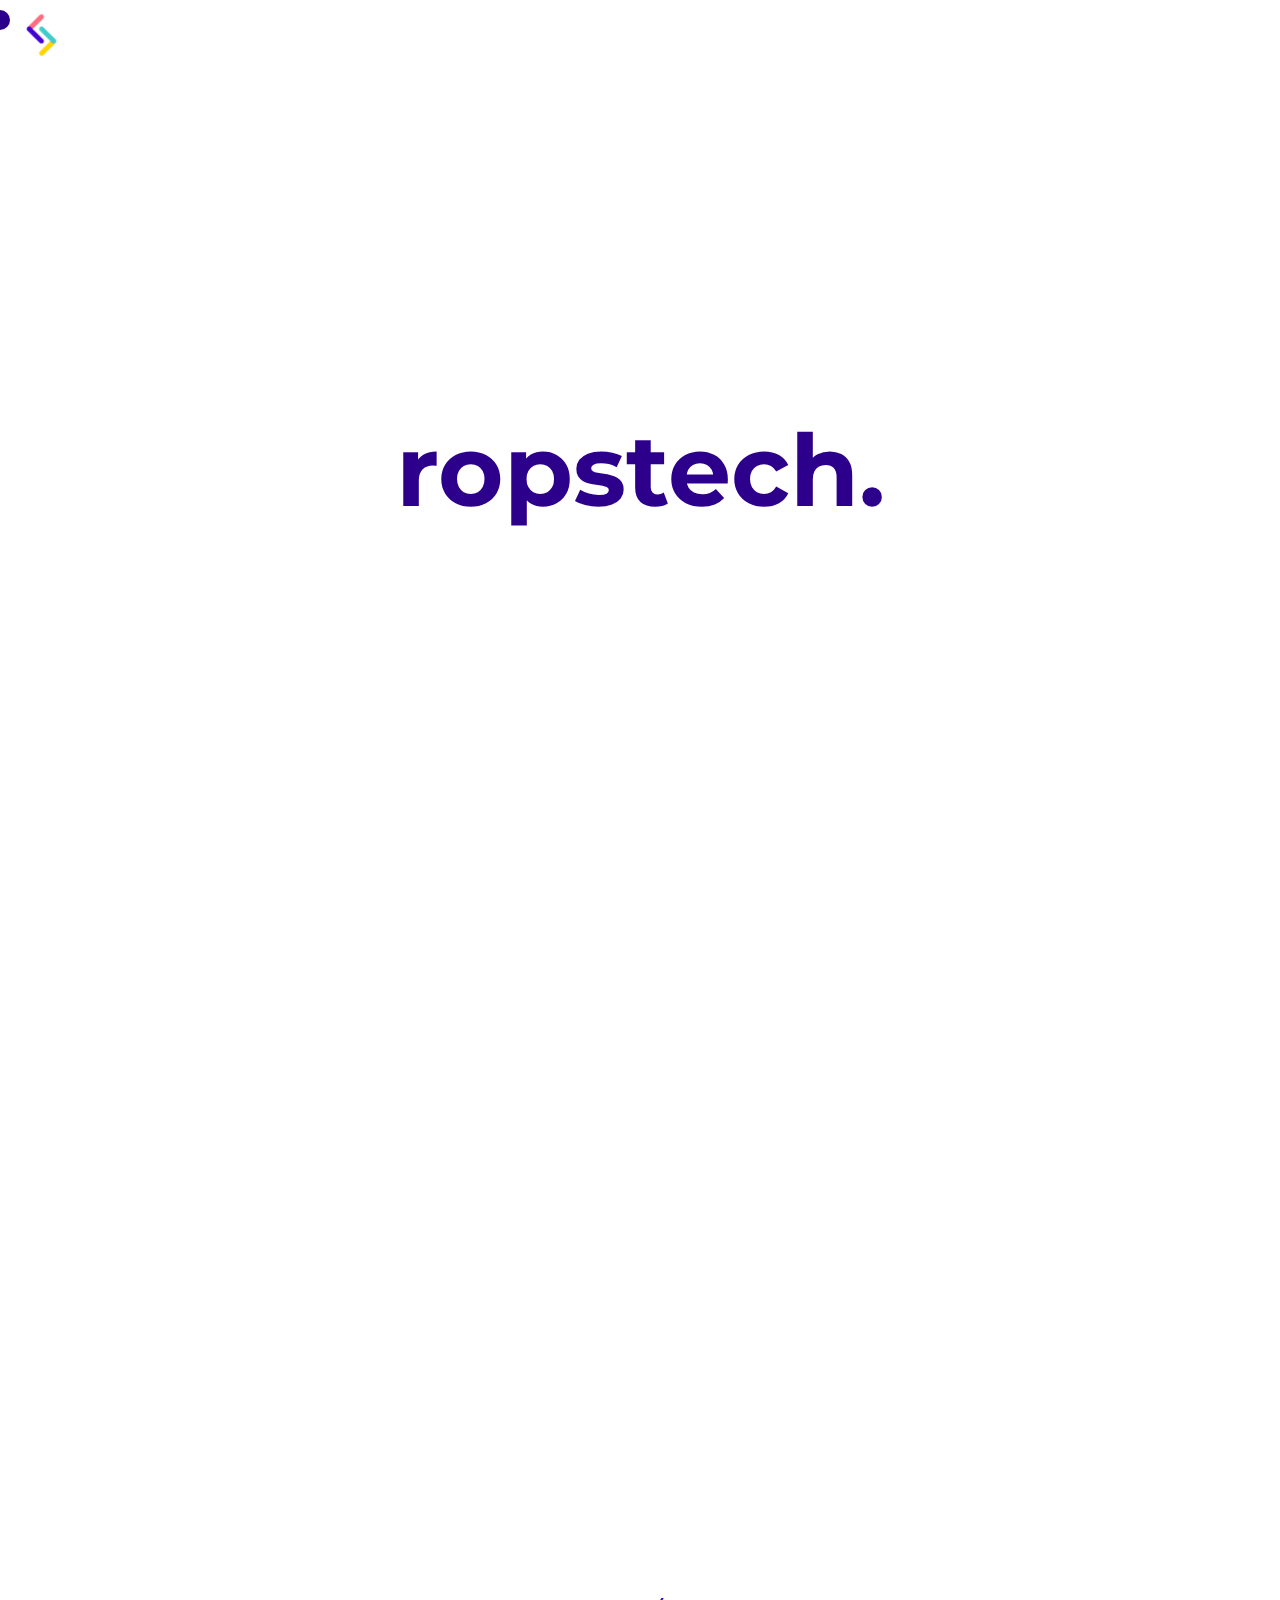
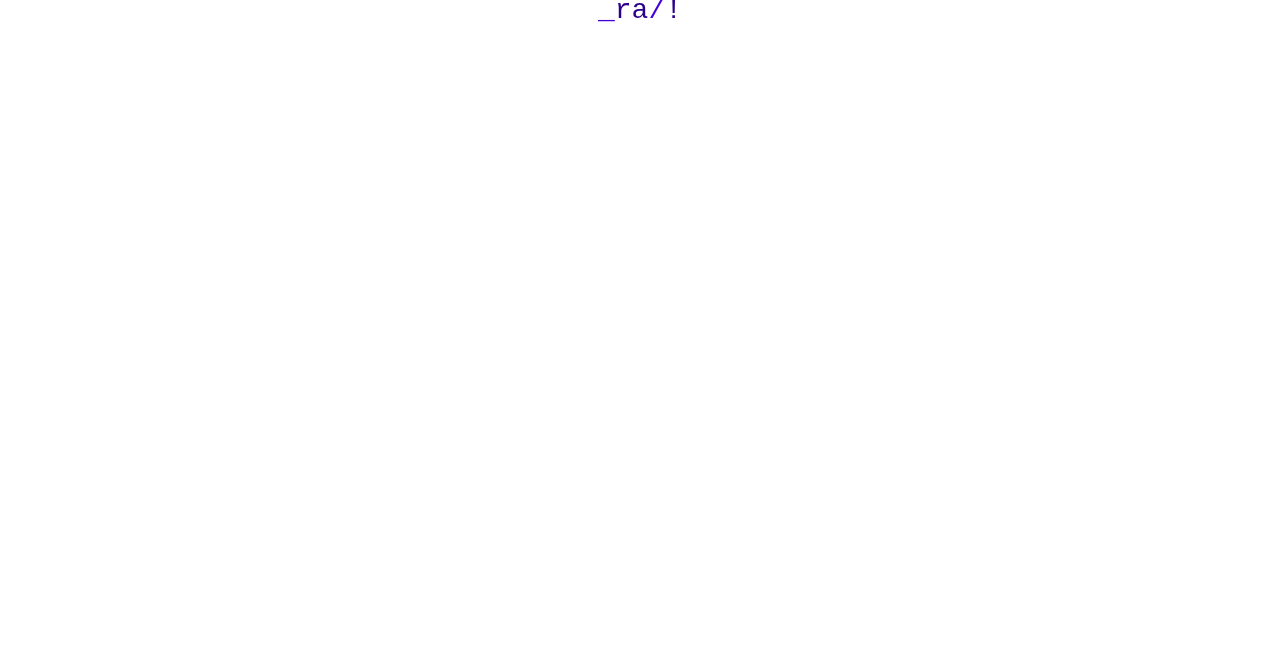
==== commit ee923cfd: "deleted resume from index.html" ====
--- a/index.html
+++ b/index.html
@@ -1,91 +1,38 @@
 <!DOCTYPE html>
 <html lang="en">
-
-<head>
+  
+  <head>
     <meta charset="UTF-8">
     <title>ropstech</title>
     <link href="https://fonts.googleapis.com/css2?family=Montserrat:wght@900&display=swap" rel="stylesheet">
     <link rel="shortcut icon" type="image/x-icon" href="icons/favicon.ico?">
     <link rel="stylesheet" type="text/css" href="style.css">
-    <link rel="stylesheet" type="text/css" href="resume.css">
-</head>
+  </head>
 
-<body>
+  <body>
 
     <div class="header">
-        <a href="https://ropstech.github.io">
-            <img class="my-logo" src="./images/Logo_main-removebg.png" alt="Logo" />
-        </a>
+      <a href="https://ropstech.github.io">
+        <img class="my-logo" src="./images/Logo_main-removebg.png" alt="Logo"/>
+      </a>
     </div>
     <div class="cursor"></div>
-    <div class="shapes" style="margin-top: 20px;">
-        <div class="shape shape-1"></div>
-        <div class="shape shape-2"></div>
-        <div class="shape shape-3"></div>
+    <div class="shapes"style="margin-top: 20px;">
+      <div class="shape shape-1"></div>
+      <div class="shape shape-2"></div>
+      <div class="shape shape-3"></div>
     </div>
-    <div class="content" style="margin-top: 20px;">
-        <h1>ropstech.</h1>
+    <div class="content"style="margin-top: 20px;">
+      <h1>ropstech.</h1>
     </div>
     <div class="spacer"></div>
-
+    <div class="container">
+      <div class="text"></div>
+    </div> 
 
     <script src="./scripts/mouseover.js"></script>
     <script src="https://cdnjs.cloudflare.com/ajax/libs/gsap/3.9.1/gsap.min.js"></script>
+    <script src="./scripts/text_scramble.js"></script>
 
-    <ul class="timeline">
-      <li class="timeline-event">
-          <label class="timeline-event-icon"></label>
-          <div class="timeline-event-copy">
-              <p class="timeline-event-thumbnail">Feb 2022 - Present · 1 yr 9 mos</p>
-              <h3>RS Consulting</h3>
-              <h4>Owner</h4>
-              <p>Successfully accelerated and automated existing workflows through the implementation of modern tools.</p>
-              <p>Provided support in conveying the modern image of the company, making it appealing to young and highly qualified applicants in today's job market.</p>
-              <p>Achieved a 94% increase in revenue within 12 months, without hiring additional staff or increasing working hours, contributing to the success of the organization.</p>
-          </div>
-      </li>
-      <li class="timeline-event">
-          <label class="timeline-event-icon"></label>
-          <div class="timeline-event-copy">
-              <p class="timeline-event-thumbnail">Oct 2022 - Feb 2023 · 5 mos</p>
-              <h3>Buchner Group</h3>
-              <h4>Head of Operations</h4>
-              <p>Operational management of around 40 employees within a group of companies consisting of 5 entities with an enabled (accumulated) project volume in real estate financing of 5+ billion euros.</p>
-              <p>Developed and implemented a new workflow that reduced processing time for new customer inquiries by ~60% within 2 months of job start.</p>
-              <p>Established a feedback culture by scheduling regular 1:1 meetings, career development conversations and performance reviews.</p>
-              <p>Successfully prepared missing KPI’s after cleaning, analyzing and interpreting relevant data from an MS SQL server database with the help of python and data visualization.</p>
-          </div>
-      </li>
-      <li class="timeline-event">
-          <label class="timeline-event-icon"></label>
-          <div class="timeline-event-copy">
-              <p class="timeline-event-thumbnail">Jun 2021 - Sep 2022 · 1 yr 4 mos</p>
-              <h3>Amazon</h3>
-              <h4>Operations Shift Manager</h4>
-              <p>Successfully led a team of up to 120 employees in a fast-paced environment and ensured that all safety, quality, and production goals were met.</p>
-              <p>Ensuring safety and responsible for training and motivation of my team while ensuring quality standards and striving for excellence by demonstrating problem-solving and analytical skills.</p>
-              <p>Real-time monitoring of queues, intraday performance, and staffing levels across multiple locations to ensure ongoing service performance is maintained.</p>
-              <p>Cooperated with stakeholders at all levels to provide updates and act as a single point of contact for defined groups.</p>
-          </div>
-      </li>
-      <li class="timeline-event">
-          <label class="timeline-event-icon"></label>
-          <div class="timeline-event-copy">
-              <p class="timeline-event-thumbnail">Nov 2020 - Aug 2021 · 10 mos</p>
-              <h3>Co-Founder + COO</h3>
-              <h4>Marketing Start-Up (B2B)</h4>
-              <p>Sometimes You Win - Sometimes You Learn!</p>
-              <p>Worked closely with the CEO to set the company's objectives and key results (OKR’s) and created a dashboard/reporting system to follow through with implementation and progress measurement.</p>
-              <p>Served as the primary point of contact for all managers, to be able to relieve the CEO with 80% of all internal matters.</p>
-              <p>Defined and coordinated annual and 3-weekly KPI’s in close cooperation with all leadership team members.</p>
-          </div>
-      </li> 
-    </ul>
-    <div class="spacer"></div>
-    <div class="container">
-      <div class="text"></div>
-    </div>
-    <script src="./scripts/text_scramble.js"></script>
-</body>
-
+  </body>
 </html>
